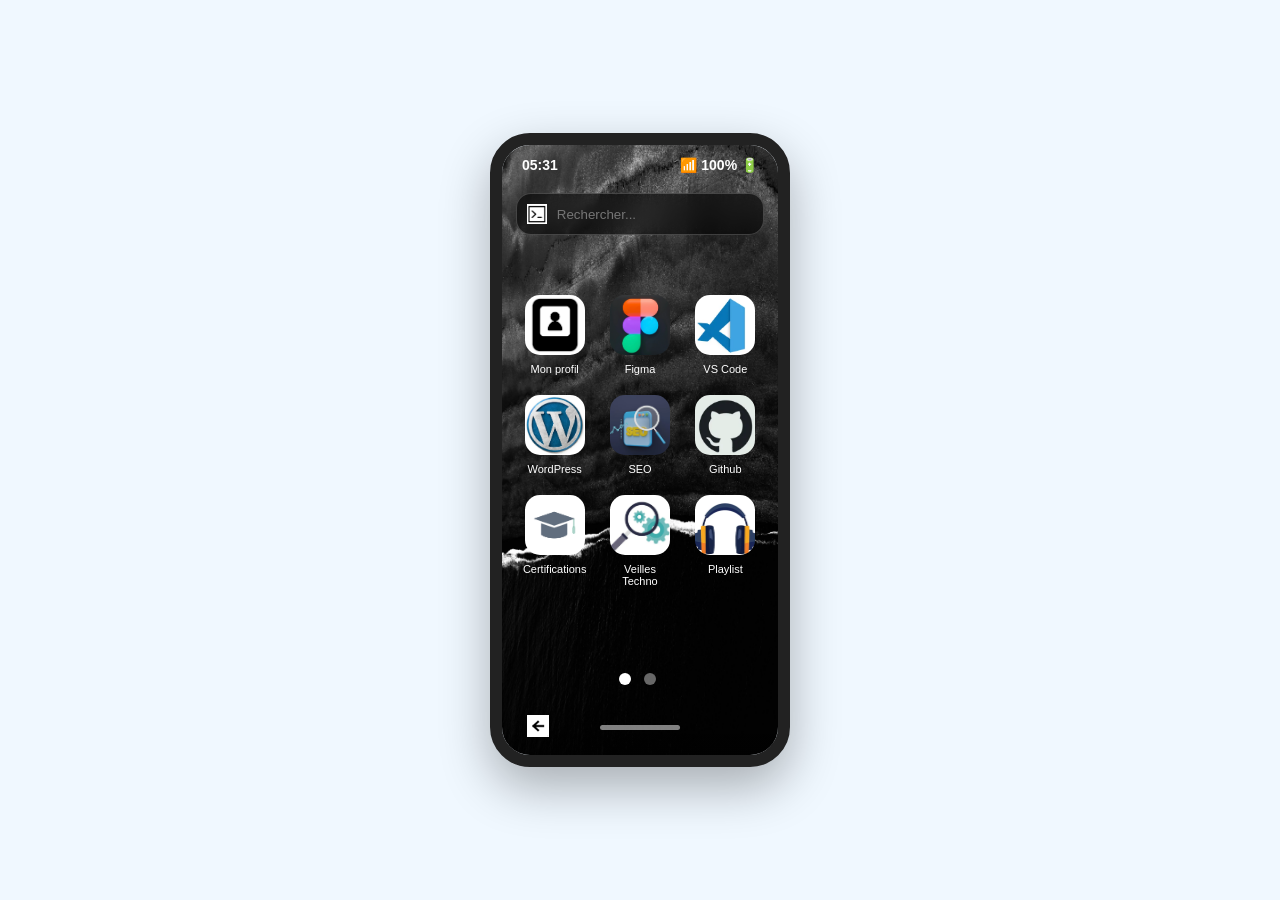
==== index.html @ 02167efb "premier commit" ====
<!DOCTYPE html>
<html lang="fr">
<head>
    <meta charset="UTF-8">
    <meta name="viewport" content="width=device-width, initial-scale=1.0">
    <title>Eloise Robert - Portfolio</title>
    <link rel="stylesheet" href="styles.css">
</head>
<body>
    <main class="phone">
        <header class="fixed-ui">
            <div class="status-bar">
                <span id="clock">00:00</span>
                <div class="status-icons">
                    <span>📶</span>
                    <span>100% 🔋</span>
                </div>
            </div>
            <form role="search" class="terminal-bar" tabindex="0">
                <img class="logo" src="img/terminal.webp" alt="terminal">
                <input type="text" placeholder="Rechercher..." readonly>
                <ul class="suggestions">
                    <li><button type="button">Profil</button></li>
                    <li><button type="button">Contact</button></li>
                    <li><button type="button">Autres</button></li>
                </ul>
            </form>
        </header>

        <article class="screen">
            <div class="pages-container">
                <section id="home" class="page">
                    <nav>
                        <ul>
                            <li><a href="profil.html"><img class="logo" src="img/profil.webp" alt="Profil"><span>Mon profil</span></a></li>
                            <li><a href="figma.html"><img class="logo" src="img/figma.webp" alt="Figma"><span>Figma</span></a></li>
                            <li><a href="vscode.html"><img class="logo" src="img/vscode.webp" alt="VS Code"><span>VS Code</span></a></li>
                            <li><a href="wordpress.html"><img class="logo" src="img/wordpress.webp" alt="WordPress"><span>WordPress</span></a></li>
                            <li><a href="SEO.html"><img class="logo" src="img/SEO.webp" alt="SEO"><span>SEO</span></a></li>
                            <li><a href="github.html"><img class="logo" src="img/github.webp" alt="Github"><span>Github</span></a></li>
                            <li><a href="certificats.html"><img class="logo" src="img/certificats.webp" alt="Certificats"><span>Certifications</span></a></li>
                            <li><a href="veille.html"><img class="logo" src="img/veille.webp" alt="Veille"><span>Veilles Techno</span></a></li>
                            <li><a href="playlist.html"><img class="logo" src="img/playlist.webp" alt="Playlist"><span>Playlist</span></a></li>
                        </ul>
                    </nav>
                </section>
                <section id="page2" class="page">
                    <nav>
                        <ul>
                            <li><a href="autres.html"><img class="logo" src="img/autres.webp" alt="Autres"><span>Autres</span></a></li>
                            <li><a href="contact.html"><img class="logo" src="img/contact.webp" alt="Contact"><span>Contact</span></a></li>
                        </ul>
                    </nav>
                </section>
            </div>
        </article>

        <div class="page-indicator">
            <span class="dot active"></span>
            <span class="dot"></span>
        </div>

        <footer class="phone-footer">
            <button type="button" class="back-button">
                <img src="img/retour.webp" alt="Retour">
            </button>
            <div class="home-bar"></div>
        </footer>
    </main>
    <script src="script.js"></script>
</body>
</html>
---- styles.css ----
/* --- 1. RESET & BASE --- */
* {
    box-sizing: border-box;
    margin: 0;
    padding: 0;
}

body {
    background-color: aliceblue;
    display: flex;
    justify-content: center;
    align-items: center;
    min-height: 100vh;
    font-family: sans-serif;
}

/* --- 2. LE CHÂSSIS DU TÉLÉPHONE --- */
.phone {
    width: 300px;
    aspect-ratio: 9 / 19;
    border: 12px solid #222;
    border-radius: 40px;
    background-color: aliceblue; /* Fond par défaut pour les pages sans photo */
    position: relative;
    overflow: hidden;
    box-shadow: 0 20px 50px rgba(0, 0, 0, 0.3);
}

/* --- 3. HEADER FIXE (BARRE DE STATUT & TERMINAL) --- */
.fixed-ui {
    position: absolute;
    top: 0;
    width: 100%;
    z-index: 100; /* Toujours au-dessus */
}

.status-bar {
    display: flex;
    justify-content: space-between;
    align-items: center;
    padding: 12px 20px 5px 20px;
    color: white;
    font-size: 14px;
    font-weight: bold;
}

.terminal-bar {
    margin: 15px auto;
    width: 90%;
    background: rgba(0, 0, 0, 0.6);
    backdrop-filter: blur(10px);
    border-radius: 15px;
    padding: 10px;
    display: flex;
    align-items: center;
    border: 1px solid rgba(255, 255, 255, 0.2);
    cursor: pointer;
}

.terminal-bar .logo {
    height: 20px;
    width: 20px;
    border-radius: 0;
}

.terminal-bar input {
    background: transparent;
    border: none;
    color: white;
    margin-left: 10px;
    outline: none;
    width: 100%;
}

/* Nettoyage des suggestions du terminal */
.suggestions {
    list-style: none; /* Enlève les points noirs */
    position: absolute;
    top: 100%;
    left: 0;
    width: 100%;
    background: rgba(255, 255, 255, 0.98);
    border-radius: 12px;
    overflow: hidden;
    opacity: 0;
    visibility: hidden;
    transform: translateY(-5px);
    transition: 0.3s;
}

.terminal-bar:focus-within .suggestions {
    opacity: 1;
    visibility: visible;
    transform: translateY(5px);
}

.suggestions li button {
    width: 100%;
    padding: 12px;
    border: none;
    background: none;
    text-align: left;
    cursor: pointer;
    border-bottom: 1px solid #eee;
}

/* --- 4. SYSTÈME DE SWIPE (PAGES) --- */
.screen {
    width: 100%;
    height: 100%;
    overflow-x: auto;
    scroll-snap-type: x mandatory;
    scrollbar-width: none; /* Firefox */
}
.screen::-webkit-scrollbar { display: none; } /* Chrome/Safari */

.pages-container {
    display: flex;
    height: 100%;
    width: 200%; /* Pour 2 pages */
}

.page {
    width: 50%; /* 100% de l'écran du téléphone */
    height: 100%;
    scroll-snap-align: start;
    padding-top: 130px; /* Décale les icônes sous le terminal */
}

/* Fond d'écran uniquement sur l'accueil */
#home {
    background: url('img/fond_ecran.webp') no-repeat center center;
    background-size: cover;
}

#page2 {
    background: url('img/fond_ecran.webp') no-repeat center center;
    background-size: cover;
}

/* --- 5. GRILLE D'ICÔNES --- */
.page nav ul {
    list-style: none; /* Enlève les points noirs sur les icônes */
    display: grid;
    grid-template-columns: repeat(3, 1fr);
    gap: 20px;
    padding: 20px;
}

.page nav ul li a {
    text-decoration: none;
    display: flex;
    flex-direction: column;
    align-items: center;
    color: white;
    font-size: 11px;
    text-align: center;
}

.page .logo {
    width: 60px;
    height: 60px;
    border-radius: 15px;
    margin-bottom: 8px;
    object-fit: cover;
}

/* --- 6. FOOTER & INDICATEURS --- */
.page-indicator {
    position: absolute;
    bottom: 70px;
    width: 100%;
    display: flex;
    justify-content: center;
    gap: 8px;
    pointer-events: none;
}

.dot { width: 6px; height: 6px; background: rgba(255, 255, 255, 0.4); border-radius: 50%; }
.dot.active { background: white; }

.phone-footer {
    position: absolute;
    bottom: 0;
    width: 100%;
    height: 55px;
    display: flex;
    align-items: center;
    justify-content: center;
    background: linear-gradient(transparent, rgba(0,0,0,0.4));
    z-index: 100;
}

.back-button {
    background: none; /* Supprime le carré blanc */
    border: none;
    cursor: pointer;
    position: absolute;
    left: 25px;
}

.back-button img {
    height: 22px;
    filter: invert(1); /* Rend l'icône undo-alt blanche */
}

/* Supprime les anciennes versions et colle celle-ci tout à la fin de ton CSS */
.home-button {
    display: flex;
    justify-content: center;
    align-items: center;
    width: 100px;
    height: 40px;
    cursor: pointer;
    z-index: 110;
}

.home-bar {
    width: 80px;
    height: 5px;
    background-color: rgba(255, 255, 255, 0.5);
    border-radius: 10px;
    transition: all 0.3s ease;
    pointer-events: none; /* Permet au clic de traverser la div pour atteindre le lien <a> */
}

.home-button:hover .home-bar {
    background-color: #ffffff !important;
    width: 100px;
    box-shadow: 0 0 15px rgba(255, 255, 255, 0.8);
}

/* --- CONFIGURATION PAGE PROFIL --- */
.profile-page {
    background-color: aliceblue !important; /* */
}

.dark-text {
    color: #333 !important; /* Barre de statut visible sur fond clair */
}

.content-scroll {
    height: 100%;
    overflow-y: auto; /* Scroll vertical */
    padding: 80px 15px 100px 15px; /* Espace pour header et footer */
}

/* CARTE À PROPOS */
.profile-card {
    background: white;
    border-radius: 20px;
    padding: 20px;
    text-align: center;
    box-shadow: 0 4px 15px rgba(0,0,0,0.05);
    margin-bottom: 20px;
}

.profile-pic {
    width: 70px;
    height: 100px;
    border-radius: 25px;
    margin-bottom: 10px;
    border: 3px solid aliceblue;
}

.bio-text {
    font-size: 13px;
    color: #555;
    line-height: 1.5;
    text-align: left;
}

/* SECTIONS COMMUNES */
.info-section {
    margin-bottom: 25px;
}

.info-section h2 {
    font-size: 16px;
    margin-bottom: 12px;
    color: #222;
    padding-left: 5px;
}

/* VISUEL CV */
.cv-preview {
    position: relative;
    border-radius: 10px;
    overflow: hidden;
    border: 1px solid #ddd;
    margin-bottom: 10px;
}

.cv-img {
    width: 100%;
    display: block;
    transition: transform 0.3s;
}

.overlay {
    position: absolute;
    top: 0; left: 0; width: 100%; height: 100%;
    background: rgba(0,0,0,0.4);
    color: white;
    display: flex;
    justify-content: center;
    align-items: center;
    opacity: 0;
    transition: 0.3s;
}

.cv-preview:hover .overlay { opacity: 1; }
.cv-preview:hover .cv-img { transform: scale(1.05); }

.download-btn {
    display: block;
    background: #222;
    color: white;
    text-decoration: none;
    text-align: center;
    padding: 10px;
    border-radius: 8px;
    font-size: 12px;
    font-weight: bold;
}

/* GRILLE SKILLS */
.skills-grid {
    display: flex;
    flex-wrap: wrap;
    gap: 8px;
}

.skills-grid span {
    background: #e1e8ed;
    color: #333;
    padding: 5px 10px;
    border-radius: 15px;
    font-size: 11px;
    font-weight: 500;
}

/* SOFT SKILLS */
.soft-skills-list {
    display: flex;
    flex-direction: column;
    gap: 8px;
}

.pill {
    background: white;
    padding: 10px 15px;
    border-radius: 12px;
    font-size: 13px;
    box-shadow: 0 2px 5px rgba(0,0,0,0.03);
}

/* --- STYLE PAGE PROJETS --- */
.page-title {
    font-size: 20px;
    color: #222;
    margin-bottom: 20px;
    text-align: center;
}

.project-card {
    margin-bottom: 30px;
    padding: 15px;
    background: white;
    border-radius: 20px;
    box-shadow: 0 4px 10px rgba(0,0,0,0.05);
}

.project-card h2 {
    font-size: 16px;
    color: #333;
    margin-bottom: 10px;
    border-left: 4px solid #007AFF; /* Petite barre bleue style iOS */
    padding-left: 10px;
}

.project-desc {
    font-size: 12px;
    color: #666;
    margin-bottom: 15px;
    line-height: 1.4;
}

.iframe-container, .design-box {
    margin-top: 15px;
}

.iframe-container h3, .design-box h3 {
    font-size: 14px;
    color: #666;
    margin-bottom: 8px;
    text-transform: uppercase;
    letter-spacing: 1px;
}

/* Pour arrondir les angles des iframes Figma */
iframe {
    border-radius: 12px;
    display: block;
}

/* --- STYLE DES PROJETS VS CODE --- */

/* En-tête de la carte avec badges */
.project-header {
    display: flex;
    justify-content: space-between;
    align-items: center;
    margin-bottom: 12px;
}

.tech-badges {
    display: flex;
    gap: 5px;
}

.badge {
    font-size: 9px;
    padding: 2px 6px;
    border-radius: 4px;
    font-weight: bold;
    color: white;
}

/* Couleurs des badges par techno */
.html { background: #E34F26; }
.css { background: #1572B6; }
.js { background: #F7DF1E; color: black; }
.node_js {background-color: #5fa730; }
.react {background-color: #08d9ff;}

/* Aperçu et Boutons */
.web-preview {
    position: relative;
    border-radius: 12px;
    overflow: hidden;
    margin-bottom: 10px;
    border: 1px solid #ddd;
}

.site-img {
    width: 100%;
    display: block;
    transition: filter 0.3s;
}

.project-actions {
    position: absolute;
    bottom: 0;
    width: 100%;
    background: rgba(255, 255, 255, 0.9);
    backdrop-filter: blur(5px);
    display: flex;
    justify-content: space-around;
    padding: 10px 0;
    transform: translateY(100%); /* Caché par défaut */
    transition: transform 0.3s ease;
}

/* On affiche les boutons au clic/survol sur mobile */
.web-preview:active .project-actions,
.web-preview:hover .project-actions {
    transform: translateY(0);
}

.action-btn {
    text-decoration: none;
    font-size: 11px;
    font-weight: bold;
    color: #333;
    padding: 5px 10px;
    border-radius: 5px;
    border: 1px solid #ccc;
    background: white;
}

.action-btn.live:hover { background: #e8f0fe; border-color: #4285f4; }
.action-btn.code:hover { background: #f6f8fa; border-color: #24292e; }

/* Couleur spécifique WordPress */
.wp-badge {
    background-color: #21759b !important;
    color: white;
}

/* On s'assure que les cartes WordPress occupent bien l'espace */
.project-card .web-preview {
    min-height: 150px;
    background-color: #f0f0f0;
}

/* --- COULEURS SEO & AUDIT --- */
.seo-perf { background-color: #0cce6b; } /* Vert Lighthouse */
.seo-acc { background-color: #005a9c; }  /* Bleu Accessibilité */
.seo-ux { background-color: #4285f4; }   /* Bleu Google */
.seo-eco { background-color: #2e7d32; }  /* Vert Éco */

.project-card h2 {
    font-size: 15px;
    border-left: 4px solid #333; /* On change la couleur de la barre pour le SEO */
}

/* --- GITHUB PROFILE LOOK --- */
.github-header {
    text-align: center;
    padding: 20px 0;
}

.gh-avatar {
    width: 100px;
    height: 100px;
    border-radius: 50%;
    border: 1px solid #d0d7de;
}

.gh-username { color: #57606a; font-size: 14px; margin-bottom: 10px; }

.gh-edit-btn {
    display: inline-block;
    padding: 5px 15px;
    border: 1px solid #d0d7de;
    border-radius: 6px;
    background: #f6f8fa;
    color: #24292f;
    text-decoration: none;
    font-size: 12px;
    font-weight: 600;
}

.gh-section { margin: 20px 0; }
.gh-section h3 { font-size: 14px; margin-bottom: 10px; color: #24292f; }

.gh-bio-card, .pin-card {
    background: white;
    border: 1px solid #d0d7de;
    border-radius: 6px;
    padding: 12px;
    font-size: 12px;
}

.gh-graph-img {
    width: 100%;
    border: 1px solid #d0d7de;
    border-radius: 6px;
}

.pinned-grid {
    display: flex;
    flex-direction: column;
    gap: 10px;
}

.pin-title { color: #0969da; font-weight: 600; display: block; margin-bottom: 5px; }

/* --- COULEURS DES LANGAGES GITHUB --- */
.dot {
    width: 12px;
    height: 12px;
    border-radius: 50%;
    display: inline-block;
    margin-right: 5px;
    vertical-align: middle;
}

/* Couleurs officielles GitHub */
.dot.html { background-color: #e34c26; }    /* Orange HTML5 */
.dot.css { background-color: #563d7c; }     /* Violet CSS */
.dot.js { background-color: #f1e05a; }      /* Jaune JS */
.dot.react { background-color: #61dafb; }   /* Bleu React */
.dot.node { background-color: #339933; }    /* Vert Node.js */
.dot.php { background-color: #4F5D95; }     /* Bleu-Violet PHP */

/* Style pour le texte à côté de la pastille */
.pin-lang {
    font-size: 12px;
    color: #57606a;
    display: flex;
    align-items: center;
    margin-top: 8px;
}

/* --- COULEURS VEILLE TECHNO --- */
.tech-news { background-color: #f24e1e; }      /* Rouge/Orange Daily.dev */
.tech-fun { background-color: #ffcc00; color: black; } /* Jaune Humour */
.tech-community { background-color: #000000; } /* Noir Dev.to */

.download-btn {
    margin-top: 15px;
    background: #007AFF; /* Bleu iOS pour les boutons d'action */
    transition: background 0.3s;
}

.download-btn:hover {
    background: #0051a8;
}

/* --- STYLE DES CERTIFICATIONS --- */
.cert-simplon {
    border: 2px solid #ed1c24; /* Couleur Simplon */
    background: linear-gradient(to bottom right, #ffffff, #fff5f5);
}

.cert-sololearn {
    background: linear-gradient(to bottom right, #ffffff, #f9f9f9);
    border-left: 5px solid #333;
}

.cert-footer {
    display: flex;
    justify-content: flex-end;
    margin-top: 10px;
}

.cert-date {
    font-size: 11px;
    color: #888;
    font-weight: bold;
}

.section-subtitle {
    margin-top: 20px;
    font-size: 14px;
    color: #666;
    text-transform: uppercase;
    letter-spacing: 1px;
}

/* --- PLAYLIST VIBE --- */
.spotify-bg {
    background: linear-gradient(to bottom, #1e3a8a, #121212 40%) !important;
}

.playlist-header {
    text-align: center;
    padding-top: 20px;
    color: white;
}

.playlist-cover {
    width: 150px;
    height: 150px;
    margin: 0 auto 15px;
    box-shadow: 0 10px 30px rgba(0,0,0,0.5);
}

.playlist-cover img {
    width: 100%;
    height: 100%;
    object-fit: cover;
    border-radius: 4px;
}

.playlist-info {
    font-size: 12px;
    color: #b3b3b3;
    margin-top: 5px;
}

.play-actions {
    margin: 15px 0;
    display: flex;
    justify-content: center;
}

.play-btn {
    background: #1db954; /* Vert Spotify */
    border: none;
    width: 50px;
    height: 50px;
    border-radius: 50%;
    color: black;
    font-size: 20px;
    cursor: pointer;
}

.song-list {
    list-style: none;
    padding: 0 15px;
}

.song-item {
    display: flex;
    align-items: center;
    padding: 10px 0;
    border-bottom: 1px solid rgba(255,255,255,0.05);
}

.song-info {
    display: flex;
    flex-direction: column;
}

.song-title {
    color: white;
    font-size: 14px;
    font-weight: 500;
}

.song-artist {
    color: #b3b3b3;
    font-size: 12px;
}

/* --- COLORS POUR LA PAGE AUTRES --- */
.pro-badge { background-color: #0078d4; } /* Bleu Microsoft */
.tech-badge { background-color: #444; }    /* Gris Tech */
.fun-badge { background-color: #8257e5; }   /* Violet Gaming */

.gaming-list {
    margin-top: 10px;
    font-size: 13px;
    color: #444;
}

.gaming-list ul {
    list-style: none;
    margin-top: 5px;
    padding-left: 5px;
}

.gaming-list li {
    margin-bottom: 5px;
}

/* --- STYLE PAGE CONTACT --- */
.contact-form {
    display: flex;
    flex-direction: column;
    gap: 15px;
}

.input-group {
    display: flex;
    flex-direction: column;
    gap: 5px;
}

.input-group label {
    font-size: 12px;
    font-weight: bold;
    color: #555;
    padding-left: 5px;
}

.input-group input, .input-group textarea {
    padding: 12px;
    border: 1px solid #ddd;
    border-radius: 10px;
    background: #f9f9f9;
    font-size: 14px;
    outline: none;
    transition: border-color 0.3s;
}

.input-group input:focus, .input-group textarea:focus {
    border-color: #007AFF;
}

.send-btn {
    background: #007AFF;
    color: white;
    border: none;
    padding: 12px;
    border-radius: 10px;
    font-weight: bold;
    cursor: pointer;
    transition: transform 0.2s;
}

.send-btn:active { transform: scale(0.95); }

.contact-links {
    display: flex;
    flex-direction: column;
    gap: 10px;
    margin-top: 20px;
}

.contact-pill {
    display: flex;
    align-items: center;
    gap: 10px;
    background: white;
    padding: 12px 15px;
    border-radius: 12px;
    text-decoration: none;
    color: #333;
    font-size: 13px;
    box-shadow: 0 2px 5px rgba(0,0,0,0.03);
    transition: background 0.3s;
}

.contact-pill:hover { background: #f0f0f0; }
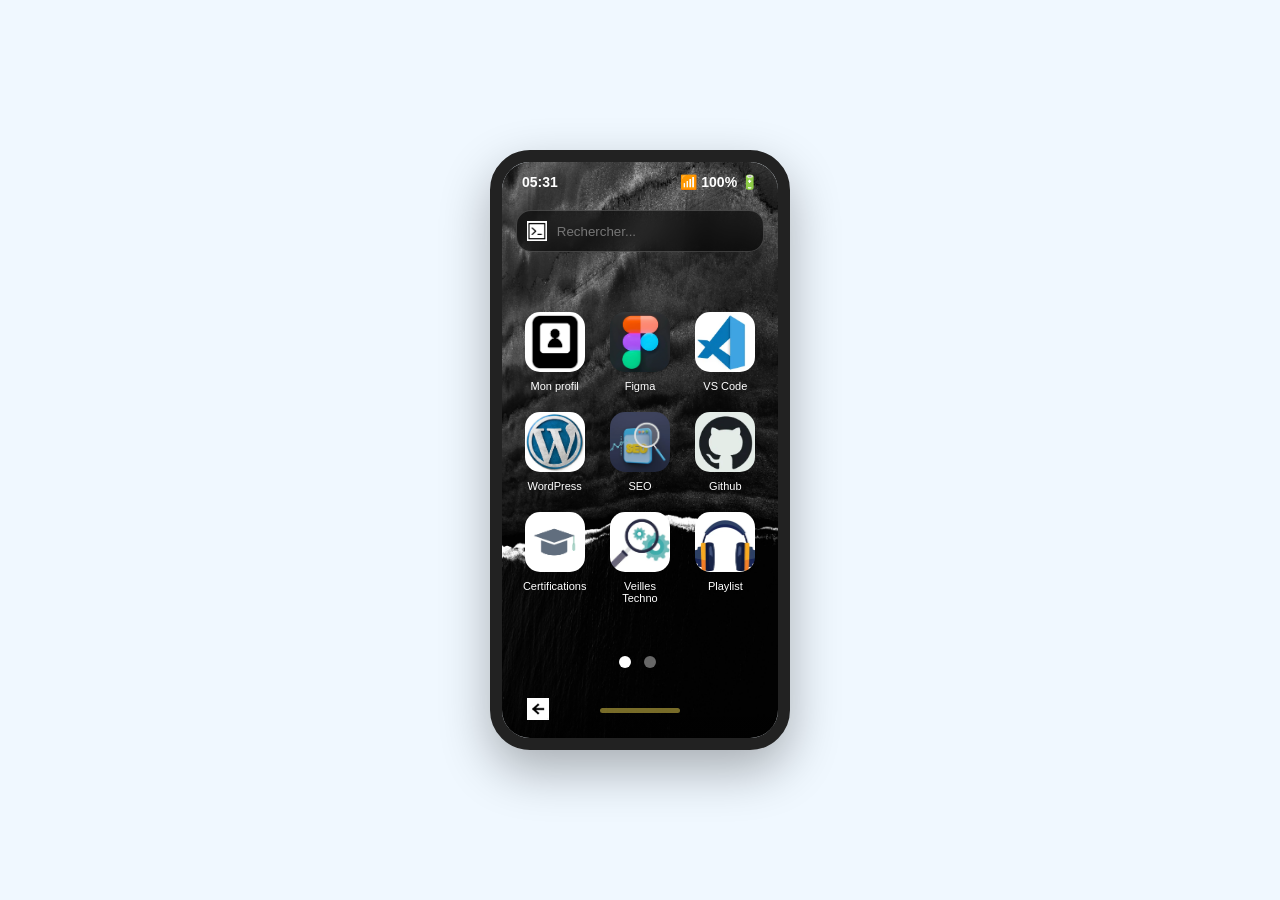
==== commit a9b47446: "modif accessibilité + prend + de place sur Desktop" ====
--- a/index.html
+++ b/index.html
@@ -56,8 +56,8 @@
         </article>
 
         <div class="page-indicator">
-            <span class="dot active"></span>
-            <span class="dot"></span>
+            <button type="button" class="dot active" data-page="0" aria-label="Page 1"></button>
+            <button type="button" class="dot" data-page="1" aria-label="Page 2"></button>
         </div>
 
         <footer class="phone-footer">
--- a/styles.css
+++ b/styles.css
@@ -15,12 +15,13 @@
 }
 
 /* --- 2. LE CHÂSSIS DU TÉLÉPHONE --- */
+/* --- LE CHÂSSIS DU TÉLÉPHONE (Standard) --- */
 .phone {
-    width: 300px;
-    aspect-ratio: 9 / 19;
+    width: 300px; /* On remet la largeur d'origine */
+    height: 600px; /* Hauteur fixe pour l'illusion mobile */
     border: 12px solid #222;
     border-radius: 40px;
-    background-color: aliceblue; /* Fond par défaut pour les pages sans photo */
+    background-color: aliceblue;
     position: relative;
     overflow: hidden;
     box-shadow: 0 20px 50px rgba(0, 0, 0, 0.3);
@@ -173,11 +174,28 @@
     display: flex;
     justify-content: center;
     gap: 8px;
-    pointer-events: none;
-}
-
-.dot { width: 6px; height: 6px; background: rgba(255, 255, 255, 0.4); border-radius: 50%; }
-.dot.active { background: white; }
+    /* Supprime pointer-events: none; pour autoriser le clic */
+    z-index: 110; 
+}
+
+.dot { 
+    width: 10px; /* Un peu plus grand pour faciliter le clic */
+    height: 10px; 
+    background: rgba(255, 255, 255, 0.4); 
+    border-radius: 50%; 
+    border: none; /* Reset style bouton */
+    cursor: pointer;
+    transition: background 0.3s, transform 0.2s;
+}
+
+.dot:hover {
+    transform: scale(1.2);
+    background: rgba(255, 255, 255, 0.6);
+}
+
+.dot.active { 
+    background: white; 
+}
 
 .phone-footer {
     position: absolute;
@@ -218,16 +236,16 @@
 .home-bar {
     width: 80px;
     height: 5px;
-    background-color: rgba(255, 255, 255, 0.5);
+    background-color: rgba(238, 214, 81, 0.5);
     border-radius: 10px;
     transition: all 0.3s ease;
     pointer-events: none; /* Permet au clic de traverser la div pour atteindre le lien <a> */
 }
 
 .home-button:hover .home-bar {
-    background-color: #ffffff !important;
+    background-color: #e4c61f !important;
     width: 100px;
-    box-shadow: 0 0 15px rgba(255, 255, 255, 0.8);
+    box-shadow: 0 0 15px rgba(251, 255, 0, 0.8);
 }
 
 /* --- CONFIGURATION PAGE PROFIL --- */
@@ -512,10 +530,11 @@
 }
 
 .gh-avatar {
-    width: 100px;
+    width: 70px;
     height: 100px;
-    border-radius: 50%;
-    border: 1px solid #d0d7de;
+    border-radius: 25px;
+    margin-bottom: 10px;
+    border: 3px solid aliceblue;
 }
 
 .gh-username { color: #57606a; font-size: 14px; margin-bottom: 10px; }
@@ -795,4 +814,78 @@
     transition: background 0.3s;
 }
 
-.contact-pill:hover { background: #f0f0f0; }+.contact-pill:hover { background: #f0f0f0; }
+
+/* Par défaut (Mobile) : Le contenu reste dans le châssis */
+.profile-page {
+    width: 100%;
+}
+
+/* --- ADAPTATION DESKTOP (Pages de contenu) --- */
+@media (min-width: 1024px) {
+    
+    /* Bloque le scroll global pour une sensation d'application fixe */
+    html, body {
+        overflow: hidden !important;
+        height: 100% !important;
+    }
+
+    /* ÉLARGISSEMENT ET HAUTEUR : On augmente la hauteur à 92vh */
+    main.phone.profile-page {
+        width: 85vw !important;
+        max-width: 1200px !important;
+        height: 92vh !important; /* Plus de hauteur pour mieux exploiter l'écran */
+        aspect-ratio: auto !important;
+        margin: 2vh auto !important; /* Marges réduites en haut/bas */
+        display: flex !important;
+        flex-direction: column !important;
+        border: 10px solid #222 !important;
+        border-radius: 30px !important;
+        overflow: hidden !important;
+    }
+
+    /* Le téléphone de la Home Page reste inchangé */
+    main.phone:not(.profile-page) {
+        width: 300px !important;
+        height: 600px !important;
+        margin: auto !important;
+    }
+
+    /* Organisation interne en 2 colonnes */
+    .profile-page .content-scroll {
+        flex: 1 !important;
+        display: grid !important;
+        grid-template-columns: 1fr 1fr !important; 
+        gap: 30px !important;
+        padding: 40px !important;
+        overflow-y: auto !important; 
+        overflow-x: hidden !important;
+        align-content: start !important;
+    }
+
+    /* Éléments sur toute la largeur */
+    .profile-page .page-title, 
+    .profile-page .profile-card, 
+    .profile-page .github-header,
+    .profile-page .playlist-header,
+    .profile-page .section-subtitle {
+        grid-column: span 2 !important;
+    }
+
+    /* Footer toujours bien calé en bas */
+    .profile-page .phone-footer {
+        position: relative !important;
+        height: 65px !important;
+        background: rgba(255, 255, 255, 0.95) !important;
+        border-top: 1px solid #ddd !important;
+        flex-shrink: 0 !important;
+        z-index: 100 !important;
+    }
+
+    /* Barre home plus imposante pour le confort PC */
+    .profile-page .home-bar {
+        width: 180px !important;
+        height: 8px !important;
+        background-color: #333 !important;
+    }
+}
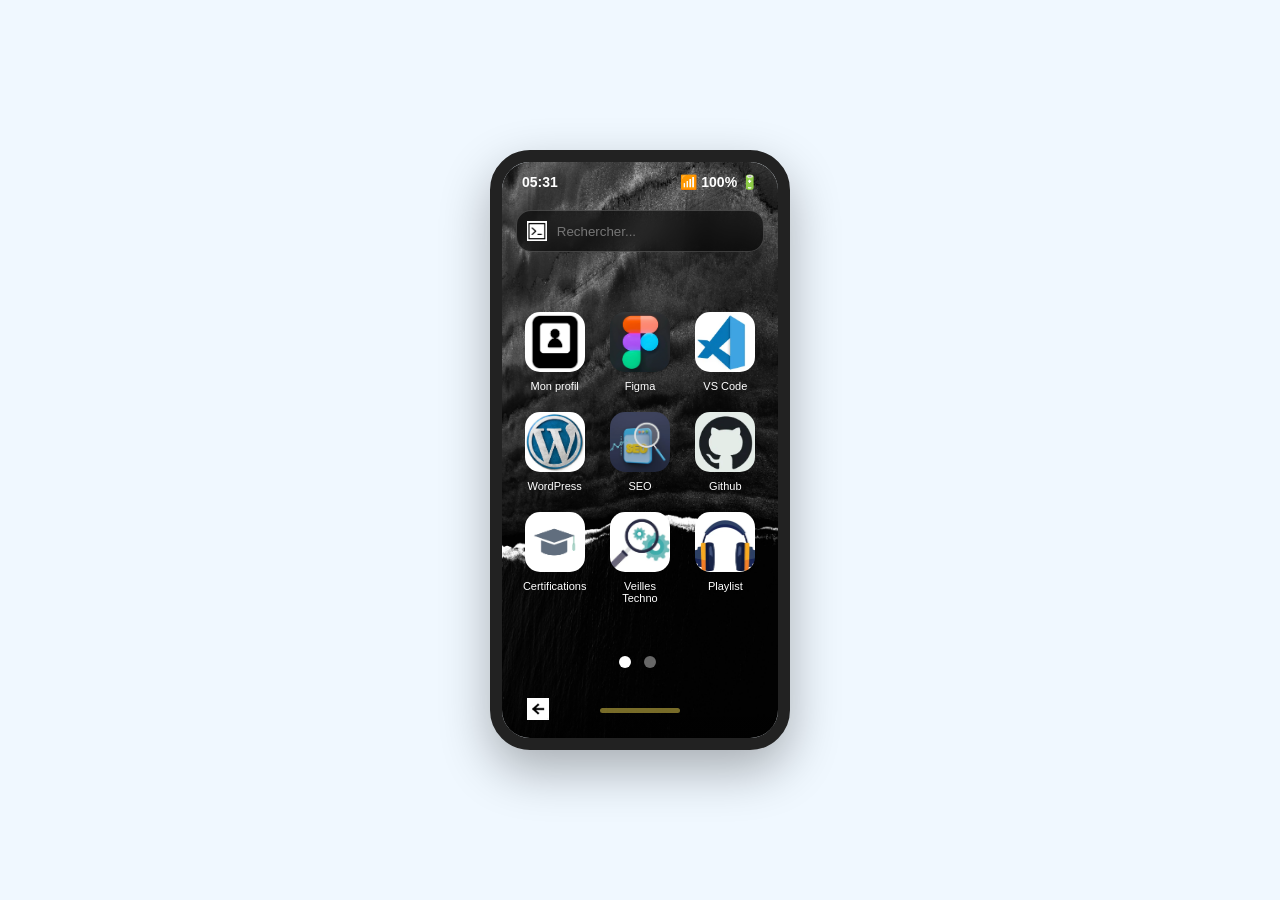
==== commit 2d002262: "ajout page obligatoire + référencement" ====
--- a/index.html
+++ b/index.html
@@ -5,6 +5,16 @@
     <meta name="viewport" content="width=device-width, initial-scale=1.0">
     <title>Eloise Robert - Portfolio</title>
     <link rel="stylesheet" href="styles.css">
+
+    <meta name="description" content="Développeur web passionné spécialisé en HTML, CSS, JavaScript, WordPress, React.js, Node.js. Découvrez mes projets et mes compétences.">
+    <meta name="author" content="Eloise Robert">
+    <meta name="robots" content="index, follow">
+    
+    <meta property="og:type" content="website">
+    <meta property="og:url" content="https://portfolio-er.erobert.dev-campus.fr/">
+    <meta property="og:title" content="Eloise Robert | Développeur Web & Mobile">
+    <meta property="og:description" content="Découvrez mon univers, mes projets web et mon parcours technique.">
+
 </head>
 <body>
     <main class="phone">
@@ -49,6 +59,9 @@
                         <ul>
                             <li><a href="autres.html"><img class="logo" src="img/autres.webp" alt="Autres"><span>Autres</span></a></li>
                             <li><a href="contact.html"><img class="logo" src="img/contact.webp" alt="Contact"><span>Contact</span></a></li>
+                            <li><a href="plan-du-site"><img class="logo" src="img/document.webp" alt="Plan du site"><span>Plan du site</span></a></li>
+                            <li><a href="mentions-legales.html"><img class="logo" src="img/document.webp" alt="Mentions Légales"><span>Mention Légales</span></a></li>
+                            <li><a href="politique-confidentialite.html"><img class="logo" src="img/document.webp" alt="Politique de confidentialité"><span>Politique de confidentialité</span></a></li>
                         </ul>
                     </nav>
                 </section>
--- a/styles.css
+++ b/styles.css
@@ -451,20 +451,24 @@
 .js { background: #F7DF1E; color: black; }
 .node_js {background-color: #5fa730; }
 .react {background-color: #08d9ff;}
+.json {background-color: orange;}
 
 /* Aperçu et Boutons */
-.web-preview {
-    position: relative;
-    border-radius: 12px;
-    overflow: hidden;
-    margin-bottom: 10px;
-    border: 1px solid #ddd;
-}
-
-.site-img {
-    width: 100%;
-    display: block;
-    transition: filter 0.3s;
+.profile-page .web-preview {
+    height: 220px !important;
+    min-height: 220px !important;
+    max-height: 220px !important;
+    width: 100% !important;
+    overflow: hidden !important;
+    display: block !important;
+}
+
+.profile-page .site-img {
+    height: 100% !important;
+    width: 100% !important;
+    min-height: 100% !important;
+    object-fit: cover !important;
+    object-position: top !important;
 }
 
 .project-actions {
@@ -821,71 +825,124 @@
     width: 100%;
 }
 
-/* --- ADAPTATION DESKTOP (Pages de contenu) --- */
+/* --- Styles pour les pages annexes (Mentions, Plan, Politique) --- */
+
+/* Conteneur principal pour limiter la largeur et centrer le texte */
+.legal-container {
+    max-width: 800px;
+    margin: 40px auto;
+    padding: 20px;
+    line-height: 1.6; /* Améliore la lisibilité des longs textes */
+    font-family: 'Segoe UI', Tahoma, Geneva, Verdana, sans-serif;
+    color: #333;
+}
+
+/* Titres */
+.legal-container h1 {
+    color: #2c3e50;
+    border-bottom: 2px solid #3498db;
+    padding-bottom: 10px;
+    margin-bottom: 30px;
+    text-align: center;
+}
+
+.legal-container h2 {
+    color: #2980b9;
+    margin-top: 30px;
+    font-size: 1.5rem;
+}
+
+/* Listes pour le plan du site */
+.legal-container ul {
+    list-style-type: none;
+    padding-left: 0;
+}
+
+.legal-container ul li {
+    margin-bottom: 10px;
+    padding-left: 20px;
+    position: relative;
+}
+
+/* Petit indicateur visuel devant les liens du plan du site */
+.legal-container ul li::before {
+    content: "→";
+    position: absolute;
+    left: 0;
+    color: #3498db;
+}
+
+/* Style des liens */
+.legal-container a {
+    color: #3498db;
+    text-decoration: none;
+    transition: color 0.3s;
+}
+
+.legal-container a:hover {
+    color: #2c3e50;
+    text-decoration: underline;
+}
+
+/* Sections de texte */
+.legal-container section {
+    margin-bottom: 25px;
+    background: #f9f9f9;
+    padding: 20px;
+    border-radius: 8px;
+    border-left: 5px solid #3498db;
+}
+
+/* Responsive */
+@media (max-width: 600px) {
+    .legal-container {
+        margin: 20px;
+        padding: 15px;
+    }
+}
+
 @media (min-width: 1024px) {
-    
-    /* Bloque le scroll global pour une sensation d'application fixe */
-    html, body {
+    /* 1. On élargit le conteneur pour le PC */
+    main.phone.profile-page {
+        width: 95vw !important;
+        max-width: 1100px !important;
+        height: 90vh !important;
+        margin: 5vh auto !important;
+    }
+
+    /* 2. La Grille 2x2 Sécurisée */
+    .profile-page .content-scroll {
+        display: grid !important;
+        /* Le minmax(0, 1fr) est le secret : il force l'image à se plier à la grille */
+        grid-template-columns: minmax(0, 1fr) minmax(0, 1fr) !important; 
+        gap: 20px !important;
+        padding: 30px !important;
+        align-items: start !important;
+    }
+
+    /* 3. On verrouille la hauteur de TOUS les aperçus */
+    .profile-page .web-preview {
+        height: 180px !important; 
+        width: 100% !important;
         overflow: hidden !important;
-        height: 100% !important;
+        position: relative !important;
     }
 
-    /* ÉLARGISSEMENT ET HAUTEUR : On augmente la hauteur à 92vh */
-    main.phone.profile-page {
-        width: 85vw !important;
-        max-width: 1200px !important;
-        height: 92vh !important; /* Plus de hauteur pour mieux exploiter l'écran */
-        aspect-ratio: auto !important;
-        margin: 2vh auto !important; /* Marges réduites en haut/bas */
-        display: flex !important;
-        flex-direction: column !important;
-        border: 10px solid #222 !important;
-        border-radius: 30px !important;
-        overflow: hidden !important;
+    /* 4. On force l'image à remplir SANS pousser les murs */
+    .profile-page .site-img {
+        height: 180px !important;
+        width: 100% !important;
+        object-fit: cover !important;
+        object-position: top !important;
     }
 
-    /* Le téléphone de la Home Page reste inchangé */
-    main.phone:not(.profile-page) {
-        width: 300px !important;
-        height: 600px !important;
-        margin: auto !important;
-    }
-
-    /* Organisation interne en 2 colonnes */
-    .profile-page .content-scroll {
-        flex: 1 !important;
-        display: grid !important;
-        grid-template-columns: 1fr 1fr !important; 
-        gap: 30px !important;
-        padding: 40px !important;
-        overflow-y: auto !important; 
-        overflow-x: hidden !important;
-        align-content: start !important;
-    }
-
-    /* Éléments sur toute la largeur */
-    .profile-page .page-title, 
-    .profile-page .profile-card, 
-    .profile-page .github-header,
-    .profile-page .playlist-header,
-    .profile-page .section-subtitle {
+    /* 5. Le titre au-dessus des deux colonnes */
+    .profile-page .page-title {
         grid-column: span 2 !important;
     }
 
-    /* Footer toujours bien calé en bas */
-    .profile-page .phone-footer {
-        position: relative !important;
-        height: 65px !important;
-        background: rgba(255, 255, 255, 0.95) !important;
-        border-top: 1px solid #ddd !important;
-        flex-shrink: 0 !important;
-        z-index: 100 !important;
-    }
-
-    /* Barre home plus imposante pour le confort PC */
-    .profile-page .home-bar {
-        width: 180px !important;
-        height: 8px !important;
-        background-color: #333 !important;
+    .project-card {
+        margin-bottom: 0 !important;
+        width: 100% !important;
     }
 }
